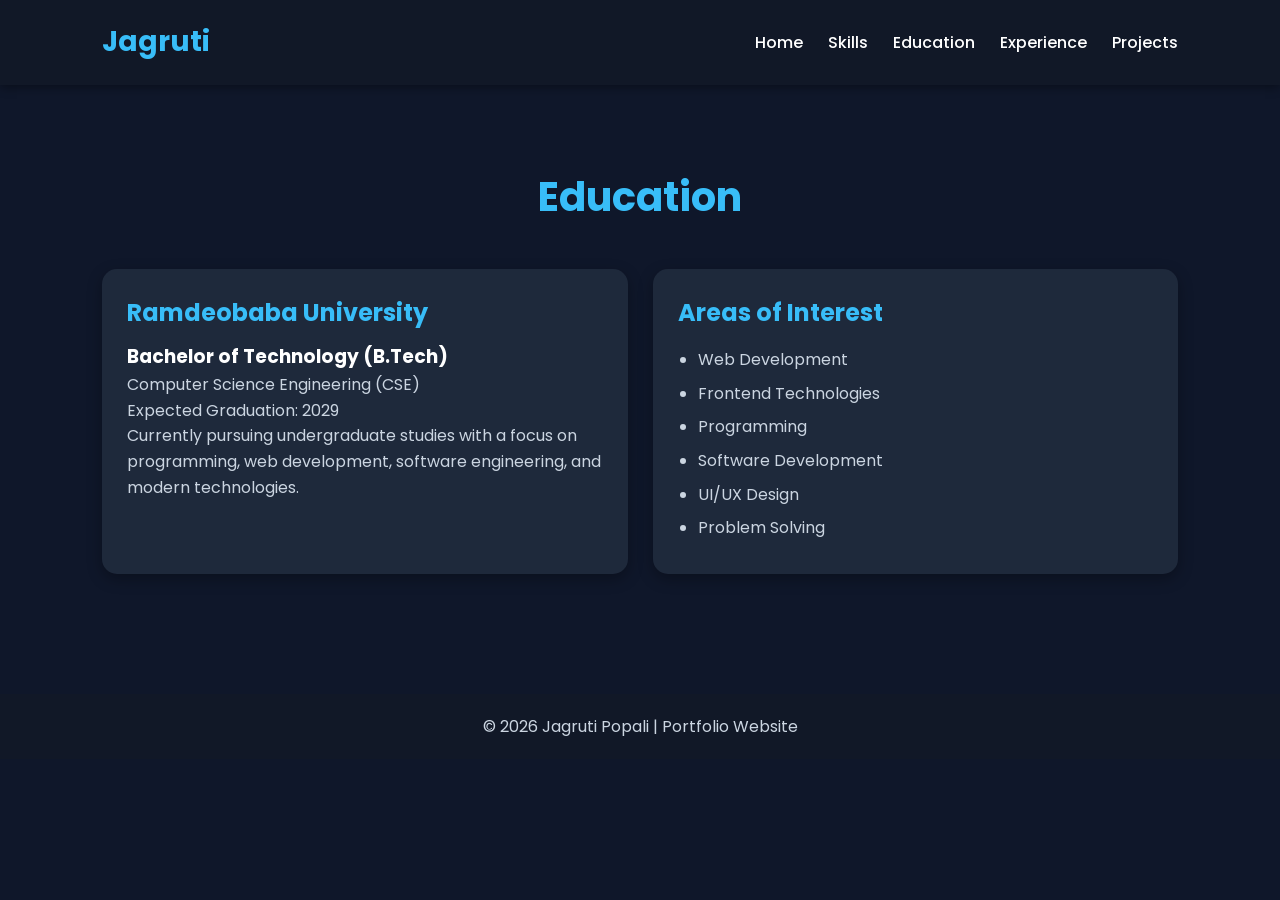
==== education.html @ e6e25a2a "Initial Commit" ====
<!DOCTYPE html>
<html lang="en">
<head>
    <meta charset="UTF-8">
    <meta name="viewport" content="width=device-width, initial-scale=1.0">
    <title>Education | Jagruti Popali</title>
    <link rel="stylesheet" href="style.css">
</head>
<body>

    <nav class="navbar">
        <div class="logo">Jagruti</div>
        <ul class="nav-links">
            <li><a href="index.html">Home</a></li>
            <li><a href="skills.html">Skills</a></li>
            <li><a href="education.html">Education</a></li>
            <li><a href="experience.html">Experience</a></li>
            <li><a href="projects.html">Projects</a></li>
        </ul>
    </nav>
    <section class="page-section">
        <h1>Education</h1>
        <div class="education-container">
            <div class="edu-card">
                <h2>Ramdeobaba University</h2>
                <h3>Bachelor of Technology (B.Tech)</h3>
                <p>
                    Computer Science Engineering (CSE)
                </p>
                <p>
                    Expected Graduation: 2029
                </p>
                <p>
                    Currently pursuing undergraduate studies with a
                    focus on programming, web development, software
                    engineering, and modern technologies.
                </p>
            </div>
            <div class="edu-card">
                <h2>Areas of Interest</h2>
                <ul>
                    <li>Web Development</li>
                    <li>Frontend Technologies</li>
                    <li>Programming</li>
                    <li>Software Development</li>
                    <li>UI/UX Design</li>
                    <li>Problem Solving</li>
                </ul>
            </div>
        </div>
    </section>

    <footer>
        <p>© 2026 Jagruti Popali | Portfolio Website</p>
    </footer>

</body>
</html>
---- style.css ----
@import url('https://fonts.googleapis.com/css2?family=Poppins:wght@300;400;500;600;700&display=swap');

*{
    margin:0;
    padding:0;
    box-sizing:border-box;
    font-family:'Poppins',sans-serif;
}

html{
    scroll-behavior:smooth;
}

body{
    background:#0F172A;
    color:#ffffff;
    line-height:1.6;
}

.navbar{
    display:flex;
    justify-content:space-between;
    align-items:center;
    padding:20px 8%;
    background:#111827;
    position:sticky;
    top:0;
    z-index:1000;
    box-shadow:0 2px 10px rgba(0,0,0,0.4);
}

.logo{
    font-size:28px;
    font-weight:700;
    color:#38BDF8;
}

.nav-links{
    display:flex;
    list-style:none;
    gap:25px;
}

.nav-links a{
    color:white;
    text-decoration:none;
    transition:0.3s;
    font-weight:500;
}

.nav-links a:hover{
    color:#38BDF8;
}

.hero{
    min-height:100vh;
    display:flex;
    justify-content:center;
    align-items:center;
    gap:60px;
    padding:80px 8%;
}

.hero-image img{
    width:320px;
    height:320px;
    object-fit:cover;
    border-radius:50%;
    border:5px solid #38BDF8;
    box-shadow:0 0 30px rgba(56,189,248,0.5);
}

.hero-content{
    max-width:650px;
}

.hero-content h1{
    font-size:60px;
    margin-bottom:10px;
}

.hero-content h2{
    color:#38BDF8;
    margin-bottom:20px;
    font-size:28px;
}

.hero-content p{
    color:#CBD5E1;
    margin-bottom:25px;
    font-size:18px;
}

.btn{
    display:inline-block;
    padding:12px 28px;
    background:#38BDF8;
    color:white;
    text-decoration:none;
    border-radius:30px;
    transition:0.3s;
}

.btn:hover{
    background:#0EA5E9;
    transform:translateY(-3px);
}

.page-section,
.about,
.contact{
    padding:80px 8%;
}

.page-section h1,
.about h2,
.contact h2{
    text-align:center;
    margin-bottom:40px;
    color:#38BDF8;
    font-size:40px;
}

.skills-container,
.projects-container,
.education-container,
.experience-container{
    display:grid;
    grid-template-columns:repeat(auto-fit,minmax(280px,1fr));
    gap:25px;
}

.skill-card,
.project-card,
.edu-card,
.exp-card,
.contact-card{
    background:#1E293B;
    padding:25px;
    border-radius:15px;
    transition:0.3s;
    box-shadow:0 5px 15px rgba(0,0,0,0.3);
}

.skill-card:hover,
.project-card:hover,
.edu-card:hover,
.exp-card:hover{
    transform:translateY(-10px);
}

.skill-card h3,
.project-card h2,
.edu-card h2,
.exp-card h2{
    color:#38BDF8;
    margin-bottom:10px;
}

.skill-card p,
.project-card p,
.edu-card p,
.exp-card p{
    color:#CBD5E1;
}

.about p{
    max-width:900px;
    margin:15px auto;
    text-align:center;
    color:#CBD5E1;
    font-size:18px;
}

.contact-card{
    max-width:700px;
    margin:auto;
    text-align:center;
}

.contact-card p{
    margin:15px 0;
}

.contact-card a{
    color:#38BDF8;
    text-decoration:none;
}

.contact-card a:hover{
    text-decoration:underline;
}

.social-icons{
    margin-top:20px;
}

.social-icons a{
    color:#38BDF8;
    font-size:35px;
    margin:0 15px;
    transition:0.3s;
}

.social-icons a:hover{
    color:white;
    transform:translateY(-5px);
}

.project-card span{
    display:inline-block;
    margin-top:15px;
    padding:6px 12px;
    background:#38BDF8;
    border-radius:20px;
    font-size:14px;
}

.date{
    color:#38BDF8 !important;
    font-weight:600;
    margin-bottom:10px;
}

.edu-card ul{
    margin-top:15px;
    padding-left:20px;
}

.edu-card li{
    margin-bottom:8px;
    color:#CBD5E1;
}

footer{
    background:#111827;
    text-align:center;
    padding:20px;
    margin-top:40px;
}

footer p{
    color:#CBD5E1;
}

@media(max-width:768px){

    .navbar{
        flex-direction:column;
        gap:15px;
    }

    .nav-links{
        flex-wrap:wrap;
        justify-content:center;
    }

    .hero{
        flex-direction:column;
        text-align:center;
    }

    .hero-image img{
        width:240px;
        height:240px;
    }

    .hero-content h1{
        font-size:42px;
    }

    .hero-content h2{
        font-size:22px;
    }

    .page-section h1,
    .about h2,
    .contact h2{
        font-size:32px;
    }
}
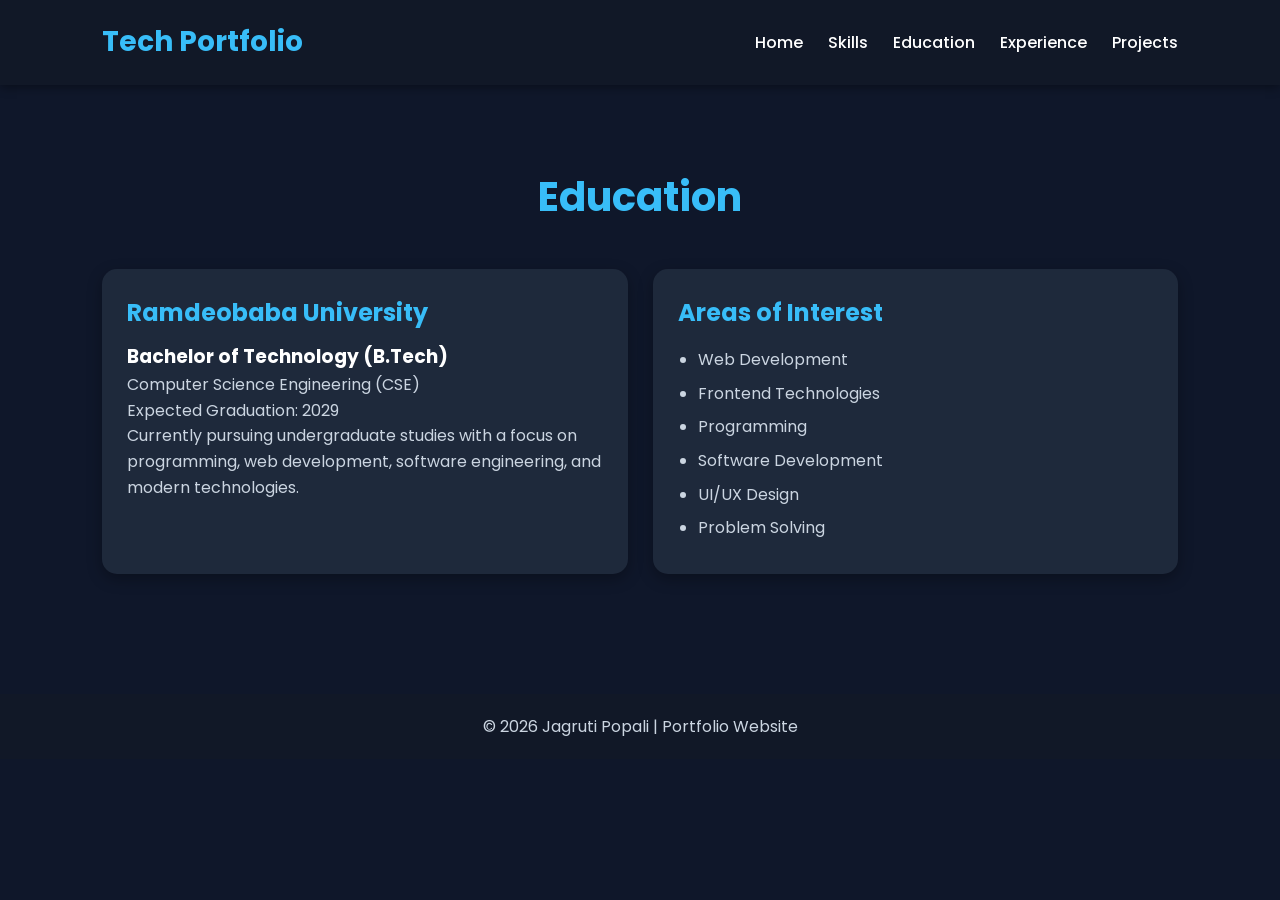
==== commit 2940751b: "Initial Commit" ====
--- a/education.html
+++ b/education.html
@@ -9,7 +9,7 @@
 <body>
 
     <nav class="navbar">
-        <div class="logo">Jagruti</div>
+        <div class="logo">Tech Portfolio</div>
         <ul class="nav-links">
             <li><a href="index.html">Home</a></li>
             <li><a href="skills.html">Skills</a></li>
@@ -55,4 +55,4 @@
     </footer>
 
 </body>
-</html>+</html>
